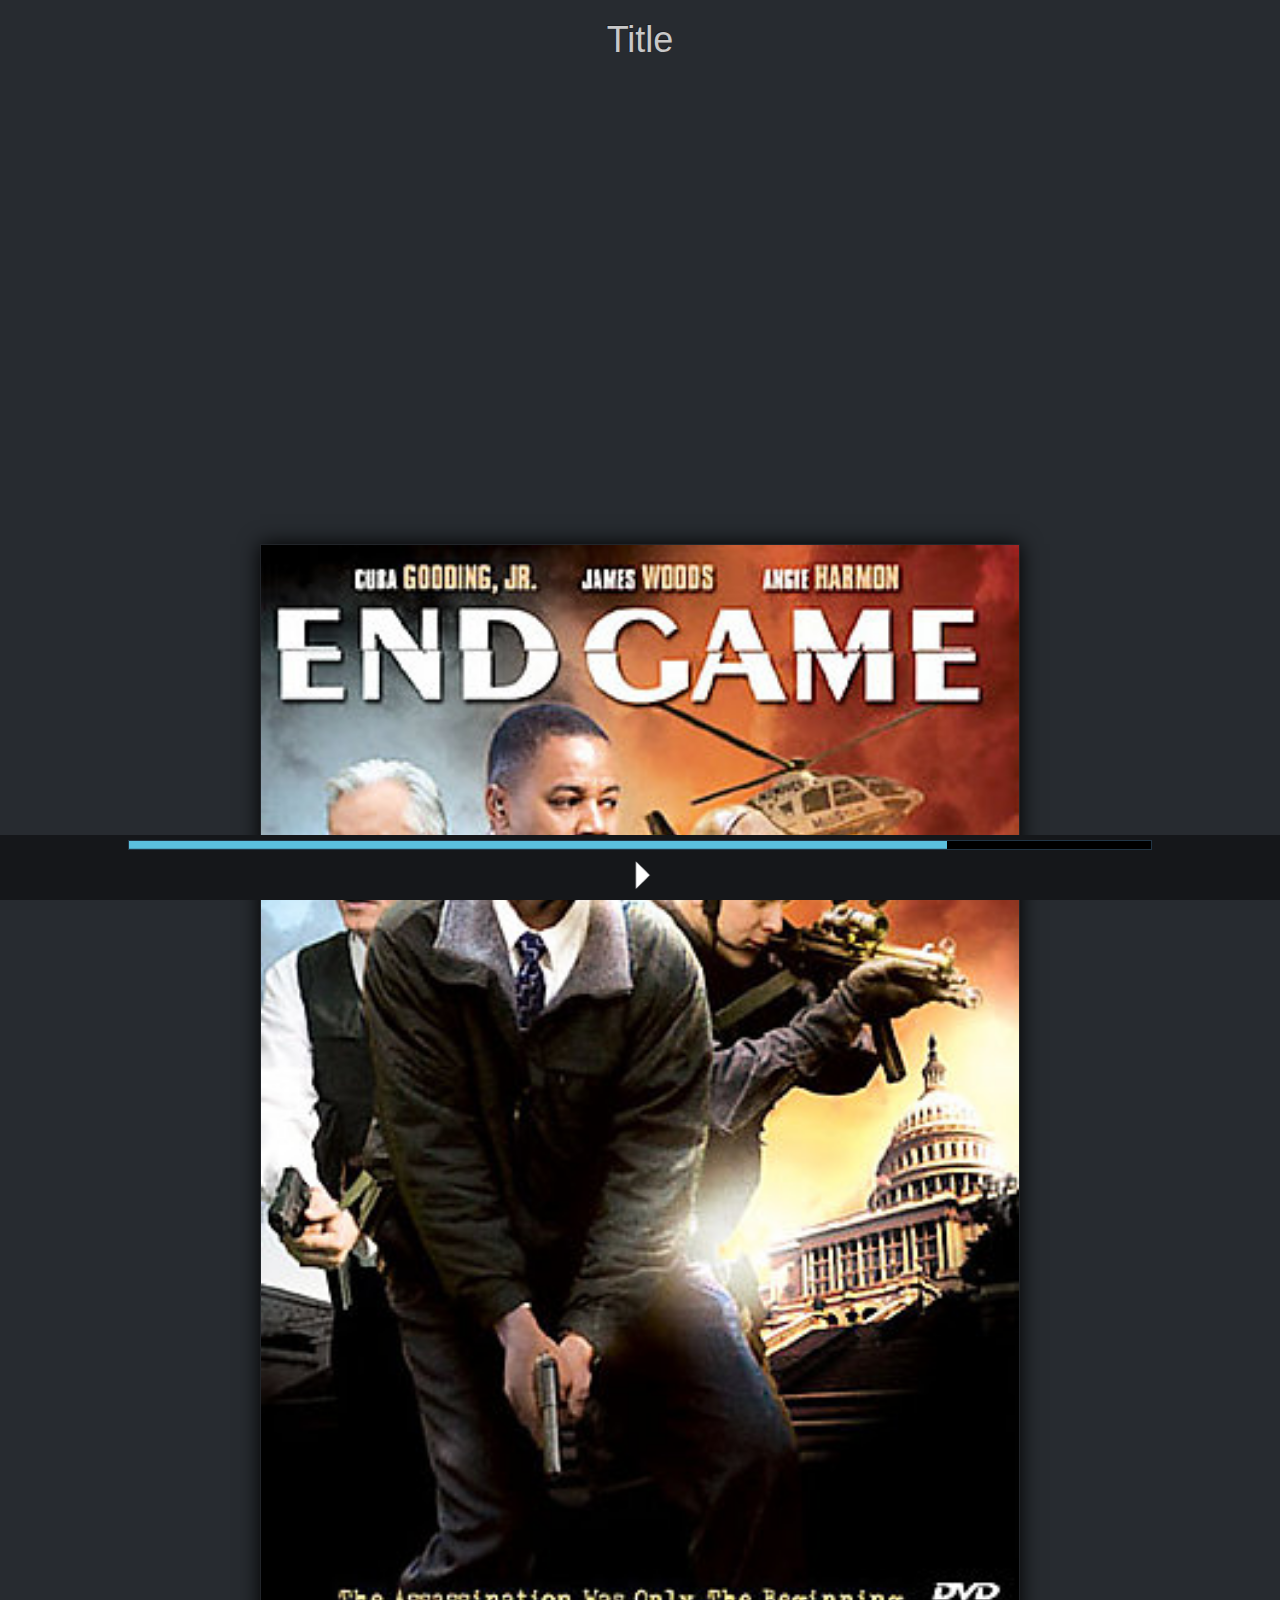
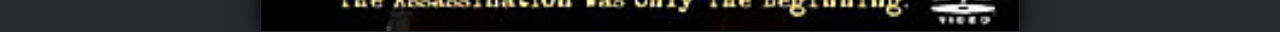
==== www/index.html @ 97c67e71 "supr platform and add first view, play btn first cover and title Ok" ====
<!DOCTYPE html>
<html ng-app="app">
    <head>
        <meta charset="utf-8" />
        <!-- WARNING: for iOS 7, remove the width=device-width and height=device-height attributes. See https://issues.apache.org/jira/browse/CB-4323 -->
        <meta name="viewport" content="user-scalable=no, initial-scale=1, maximum-scale=1, minimum-scale=1, width=device-width,  height=device-height, target-densitydpi=device-dpi" />
        <preference name="UIViewControllerBasedStatusBarAppearance" value="false" />
        <link rel="stylesheet" type="text/css" href="css/bootstrap.css" />
        <link rel="stylesheet" type="text/css" href="css/index.css" />
        <title>Remote Nation</title>
    </head>
    <body>
        <section class="view" ng-view>
        </section>

        <nav class="nav">
        </nav>
        <script type="text/javascript" src="js/vendors/angular.min.js"></script>
        <script type="text/javascript" src="js/vendors/angular-route.min.js"></script>
        <script type="text/javascript" src="js/vendors/jquery.min.js"></script>
        <script type="text/javascript" src="js/app.js"></script>
    </body>
</html>
---- www/css/index.css ----
body
{
    text-align: center;
}

.lecteur
{
    position: absolute;
    bottom: 0; left: 0; right: 0;
    background-color: #15171a;
    width: 100%;
    overflow: hidden;
}

.lecteur button, .lecteur .progress
{
    margin: 5px auto;
}

.lecteur .progress
{
    height: 10px;
    width: 80%;
    border-radius: 0;
}

.progress
{
    background-color: #000;
    border: 1px solid #223646;
}

.cover
{
    width: 85%;
    height: 85vw;
    margin: 0 auto;
    position: absolute;
    left: 7.5%;
    top: calc(85vw / 2);
}

.cover img
{
    height: 100%;
    box-shadow: 0 0 20px #000;
    border: 1px solid #22252a;
}

.play
{
    background: url(../img/play.png) no-repeat top left;
    background-size: 100%;
    content: "";
    width: 30px;
    height : 30px;
    display: block;
    margin: 10px auto;
}
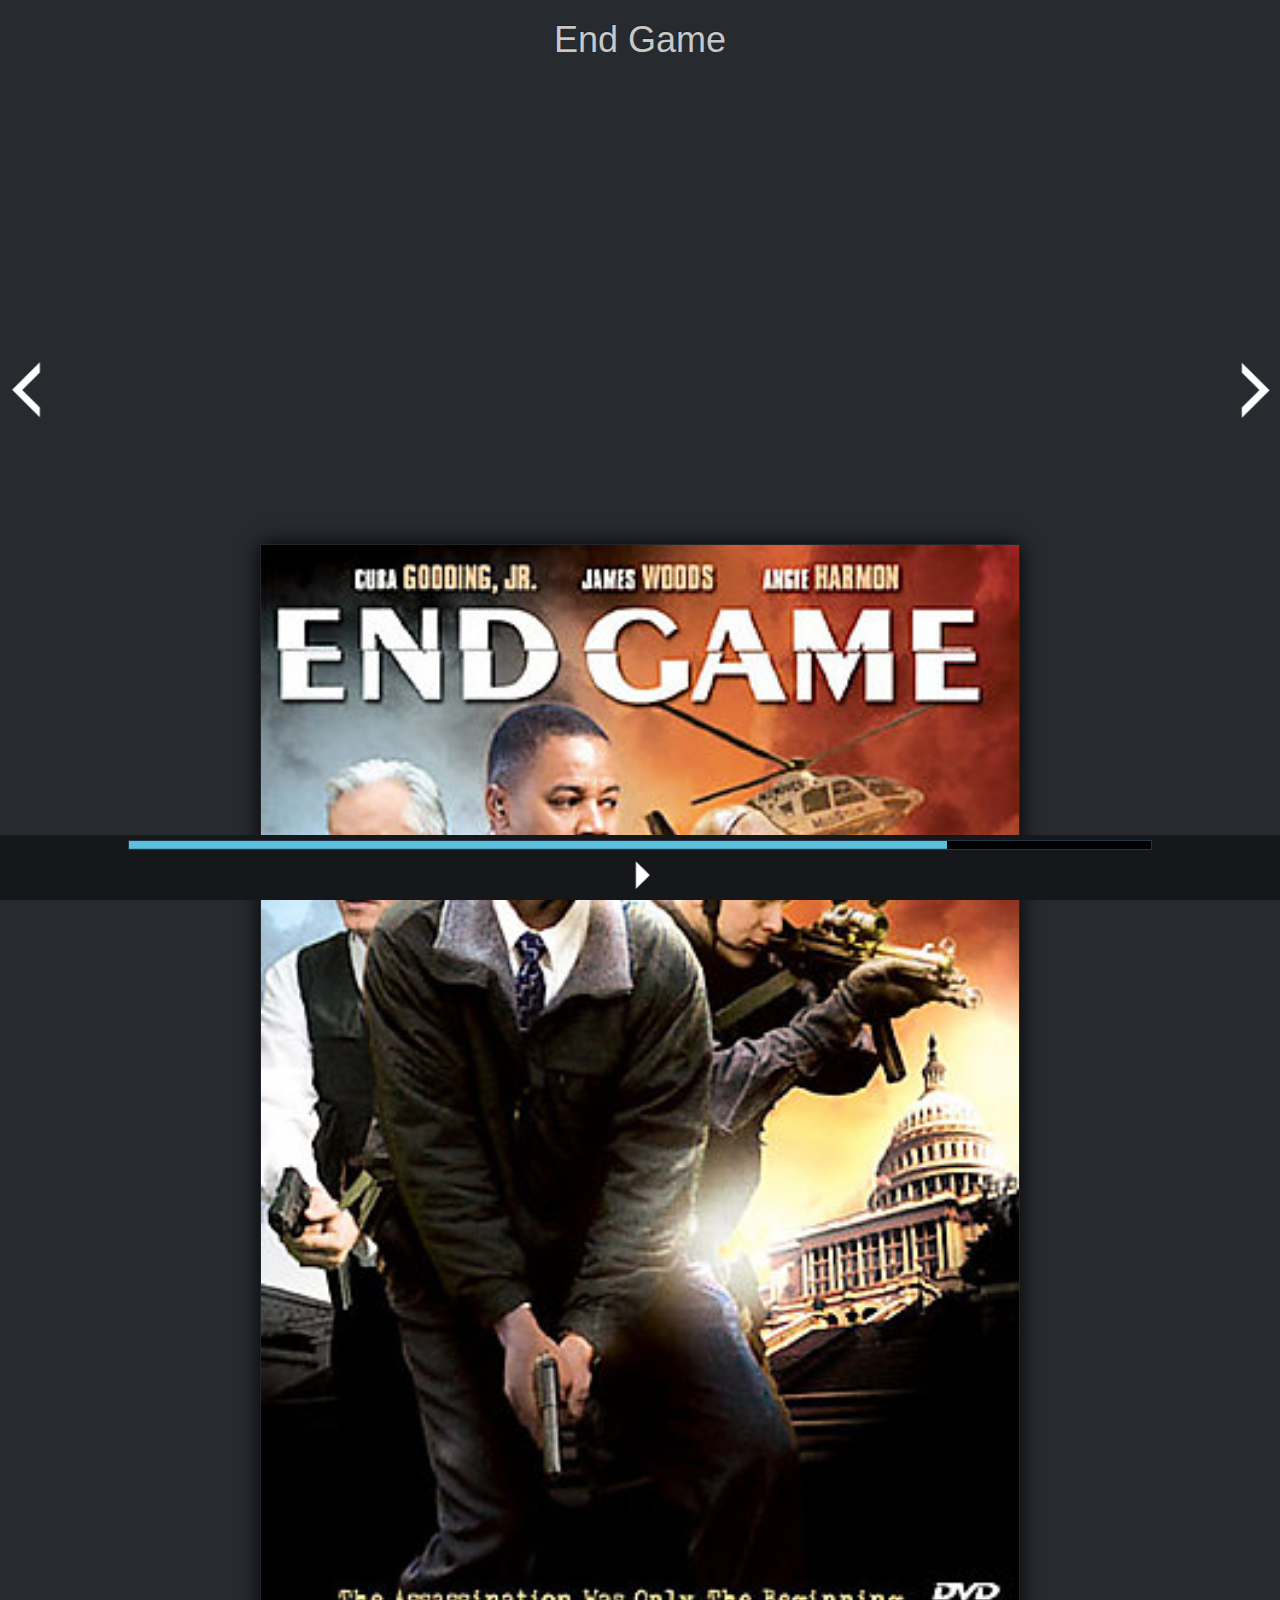
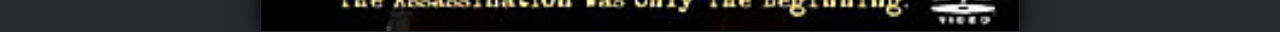
==== commit e69702dd: "add next prev and begin http request" ====
--- a/www/index.html
+++ b/www/index.html
@@ -8,6 +8,21 @@
         <link rel="stylesheet" type="text/css" href="css/bootstrap.css" />
         <link rel="stylesheet" type="text/css" href="css/index.css" />
         <title>Remote Nation</title>
+        <script type="text/javascript">
+
+            function actionPlay(current)
+            {
+                var desktopServers = ['http://e2r4p2.42.fr:4242/'];
+                changeState(current);
+            }
+            function changeState(current)
+            { 
+                if (current.className == 'btn-play')
+                    $(current).addClass('btn-pause').removeClass('btn-play');
+                else
+                    $(current).addClass('btn-play').removeClass('btn-pause');
+            }
+        </script>
     </head>
     <body>
         <section class="view" ng-view>
--- a/www/css/index.css
+++ b/www/css/index.css
@@ -47,9 +47,11 @@
     border: 1px solid #22252a;
 }
 
-.play
+.btn-pause{ background: url(../img/pause.png) no-repeat top left;}
+.btn-play{ background: url(../img/play.png) no-repeat top left;}
+
+.btn-play, .btn-pause
 {
-    background: url(../img/play.png) no-repeat top left;
     background-size: 100%;
     content: "";
     width: 30px;
@@ -60,3 +62,15 @@
 
 
 
+.btn-next{background: url(../img/next.png) no-repeat top left; right: 0;}
+.btn-prev{background: url(../img/prev.png) no-repeat top left; left: 0;}
+
+.btn-next, .btn-prev
+{
+    background-size: 100%;
+    top:40%;
+    content: "";
+    position: absolute;
+    width: 60px;
+    height : 60px;
+}
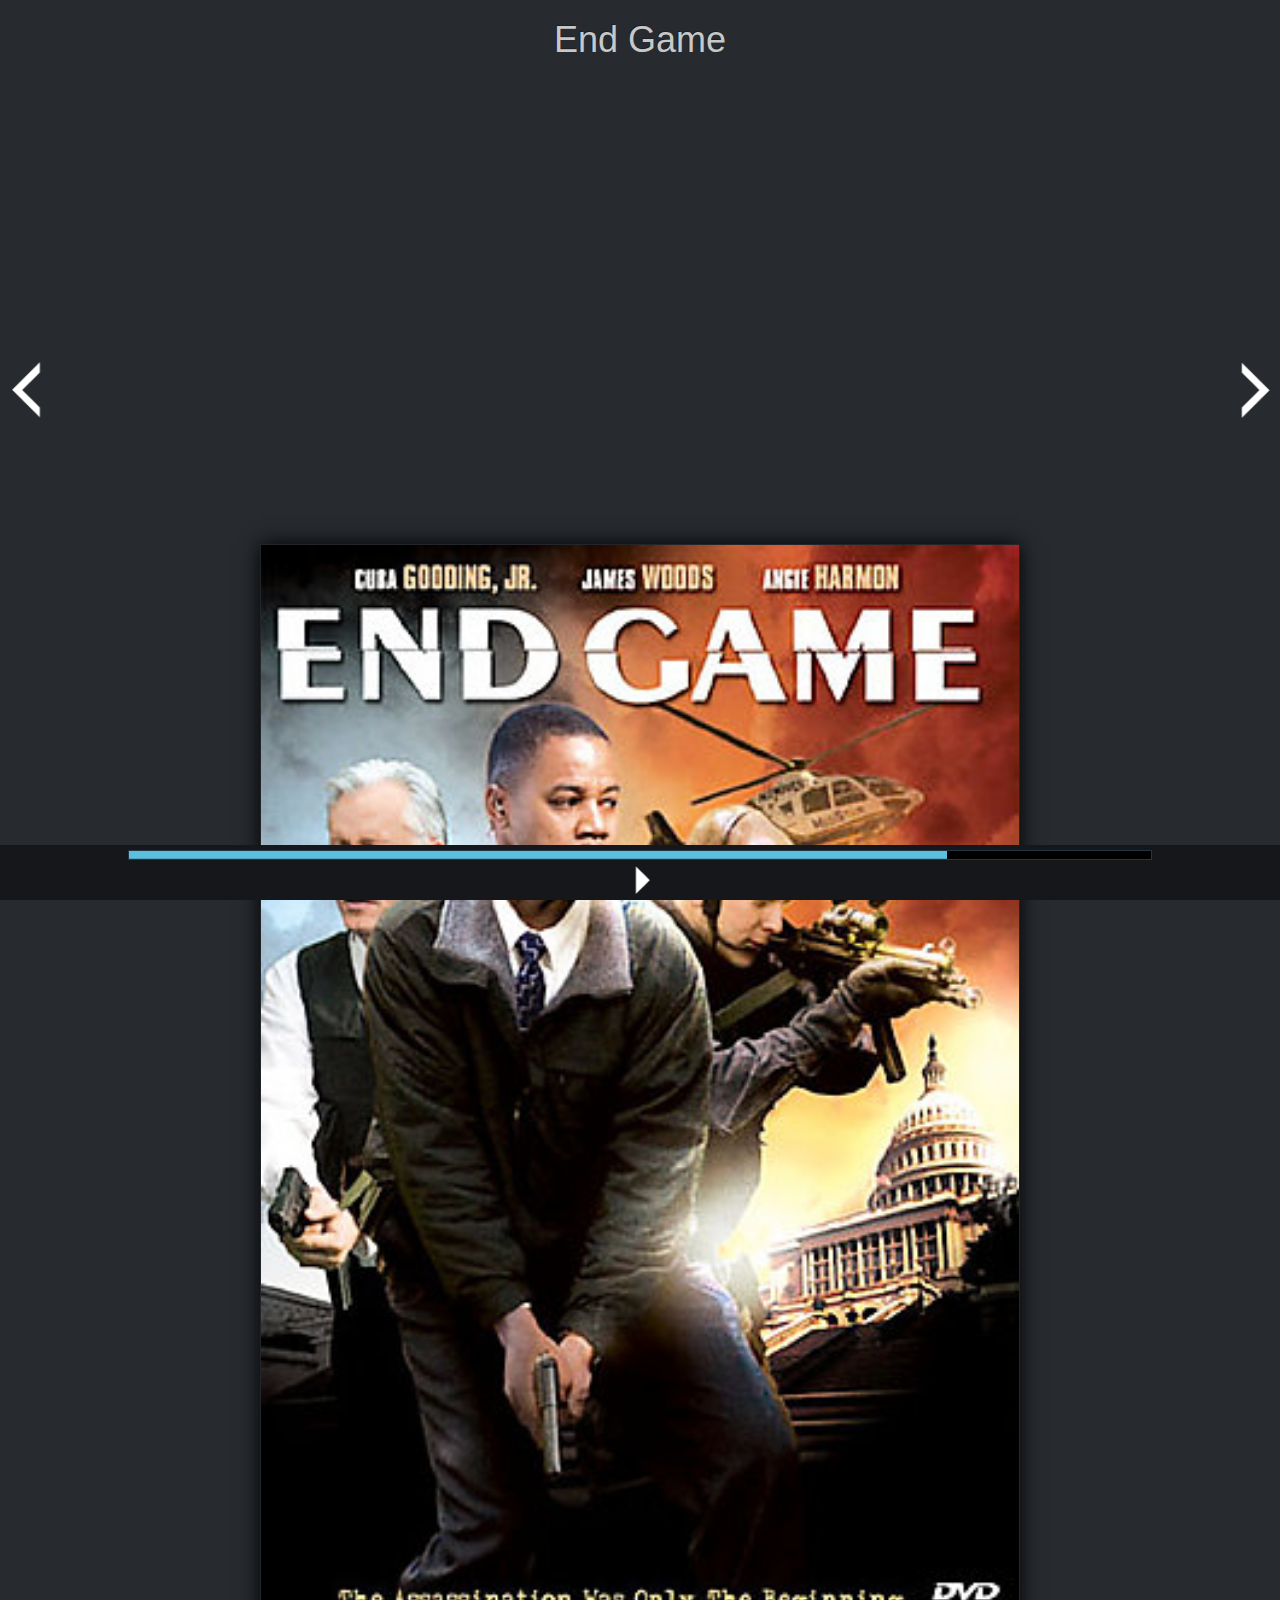
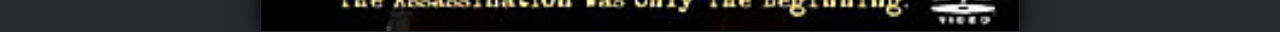
==== commit 392f0416: "btn states pause play" ====
--- a/www/index.html
+++ b/www/index.html
@@ -18,9 +18,9 @@
             function changeState(current)
             { 
                 if (current.className == 'btn-play')
-                    $(current).addClass('btn-pause').removeClass('btn-play');
+                    current.className = "btn-pause";
                 else
-                    $(current).addClass('btn-play').removeClass('btn-pause');
+                    current.className = "btn-play";
             }
         </script>
     </head>
--- a/www/css/index.css
+++ b/www/css/index.css
@@ -58,9 +58,8 @@
     height : 30px;
     display: block;
     margin: 10px auto;
+    border: 0;
 }
-
-
 
 .btn-next{background: url(../img/next.png) no-repeat top left; right: 0;}
 .btn-prev{background: url(../img/prev.png) no-repeat top left; left: 0;}
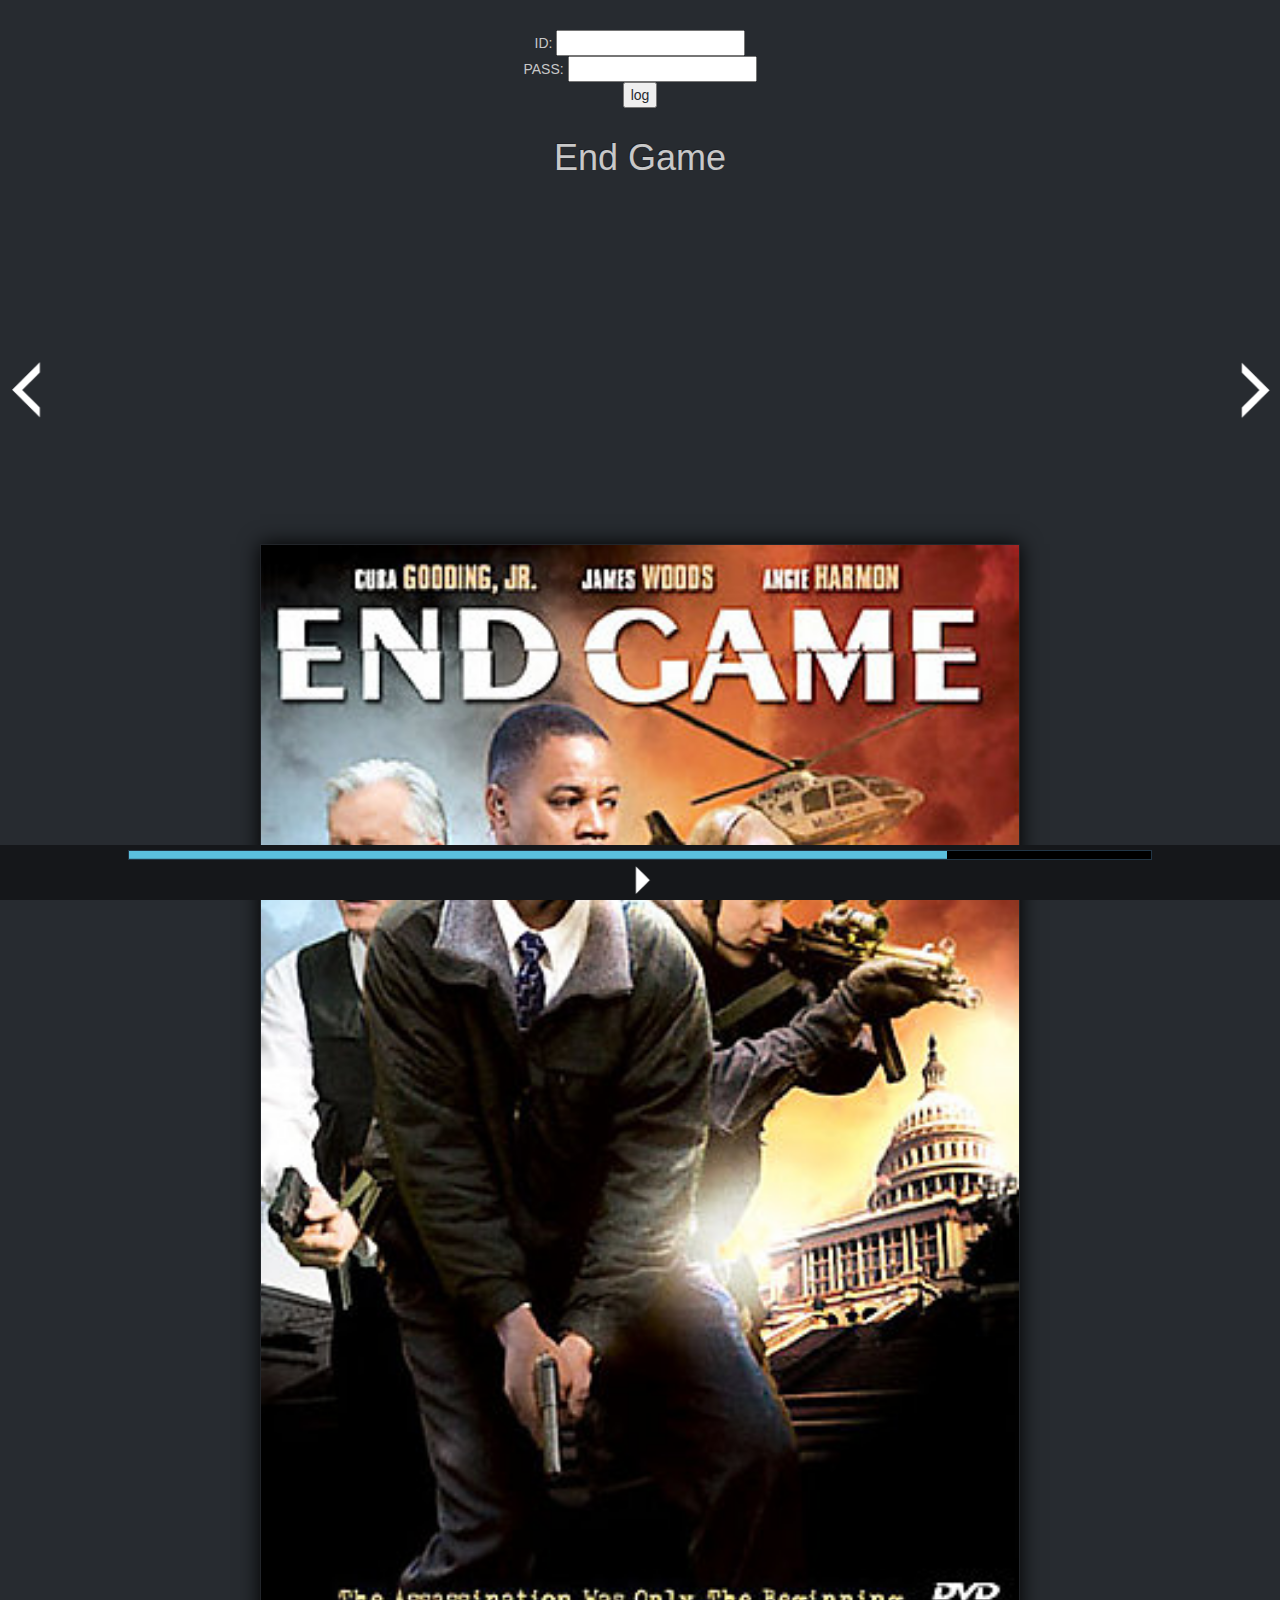
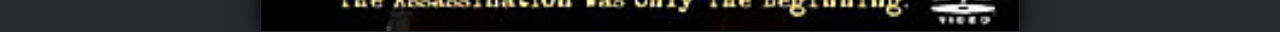
==== commit ba99695b: "test d'android Ok et fastclick" ====
--- a/www/index.html
+++ b/www/index.html
@@ -4,35 +4,77 @@
         <meta charset="utf-8" />
         <!-- WARNING: for iOS 7, remove the width=device-width and height=device-height attributes. See https://issues.apache.org/jira/browse/CB-4323 -->
         <meta name="viewport" content="user-scalable=no, initial-scale=1, maximum-scale=1, minimum-scale=1, width=device-width,  height=device-height, target-densitydpi=device-dpi" />
-        <preference name="UIViewControllerBasedStatusBarAppearance" value="false" />
+        <preference name="websecurity" value="disable" />
         <link rel="stylesheet" type="text/css" href="css/bootstrap.css" />
         <link rel="stylesheet" type="text/css" href="css/index.css" />
         <title>Remote Nation</title>
+
+        <script type="text/javascript" src="js/vendors/angular.min.js"></script>
+        <script type="text/javascript" src="js/vendors/angular-route.min.js"></script>
+        <script type="text/javascript" src="js/vendors/jquery.min.js"></script>
+        <script type="text/javascript" src="js/vendors/fastclick.min.js"></script>
+        <script type="text/javascript" src="js/app.js"></script>
+        <script type="text/javascript" src="js/remote.js"></script>
+
+
         <script type="text/javascript">
+
+            var desktopServers = ['http://e2r4p2.42.fr:4242'];
+
+            currentMac = new Remote(desktopServers[0]);
 
             function actionPlay(current)
             {
-                var desktopServers = ['http://e2r4p2.42.fr:4242/'];
+                if (current.className == 'btn-play')
+                    currentMac.play();
+                else
+                    currentMac.pause();
                 changeState(current);
             }
+
             function changeState(current)
             { 
                 if (current.className == 'btn-play')
                     current.className = "btn-pause";
                 else
                     current.className = "btn-play";
+            }  
+
+            function actionLog()
+            {
+                console.log("LOL:");
+                var url = "hhtps://api.streamnation.com/api/v1/auth";
+                var postData = {identity: document.getElementById('log-identity').value, password: document.getElementById('log-password').value};
+
+                $.ajax({
+                    type: "POST",
+                    url: "https://api.streamnation.com/api/v1/auth",
+                    data: postData,
+                    success: function(data)
+                    {
+                        alert(JSON.stringify(data));
+                        console.log(data);
+                    },
+                    error: function(data)
+                    {
+                        alert("lose");
+                        alert(this.type);
+                        alert(JSON.stringify(data));
+                    }
+                });
             }
         </script>
     </head>
     <body>
+        <form methode="POST" action"#" id="log">
+            <div class="inputext">ID: <input type="text" id="log-identity" name="identity"></div>
+            <div class="inputext">PASS: <input type="password" id="log-password" name="password"></div>
+            <input type="submit" value="log" onClick="actionLog();">
+        </form>
         <section class="view" ng-view>
         </section>
 
         <nav class="nav">
         </nav>
-        <script type="text/javascript" src="js/vendors/angular.min.js"></script>
-        <script type="text/javascript" src="js/vendors/angular-route.min.js"></script>
-        <script type="text/javascript" src="js/vendors/jquery.min.js"></script>
-        <script type="text/javascript" src="js/app.js"></script>
     </body>
 </html>--- a/www/css/index.css
+++ b/www/css/index.css
@@ -73,3 +73,8 @@
     width: 60px;
     height : 60px;
 }
+
+#log
+{
+    margin: 30px;
+}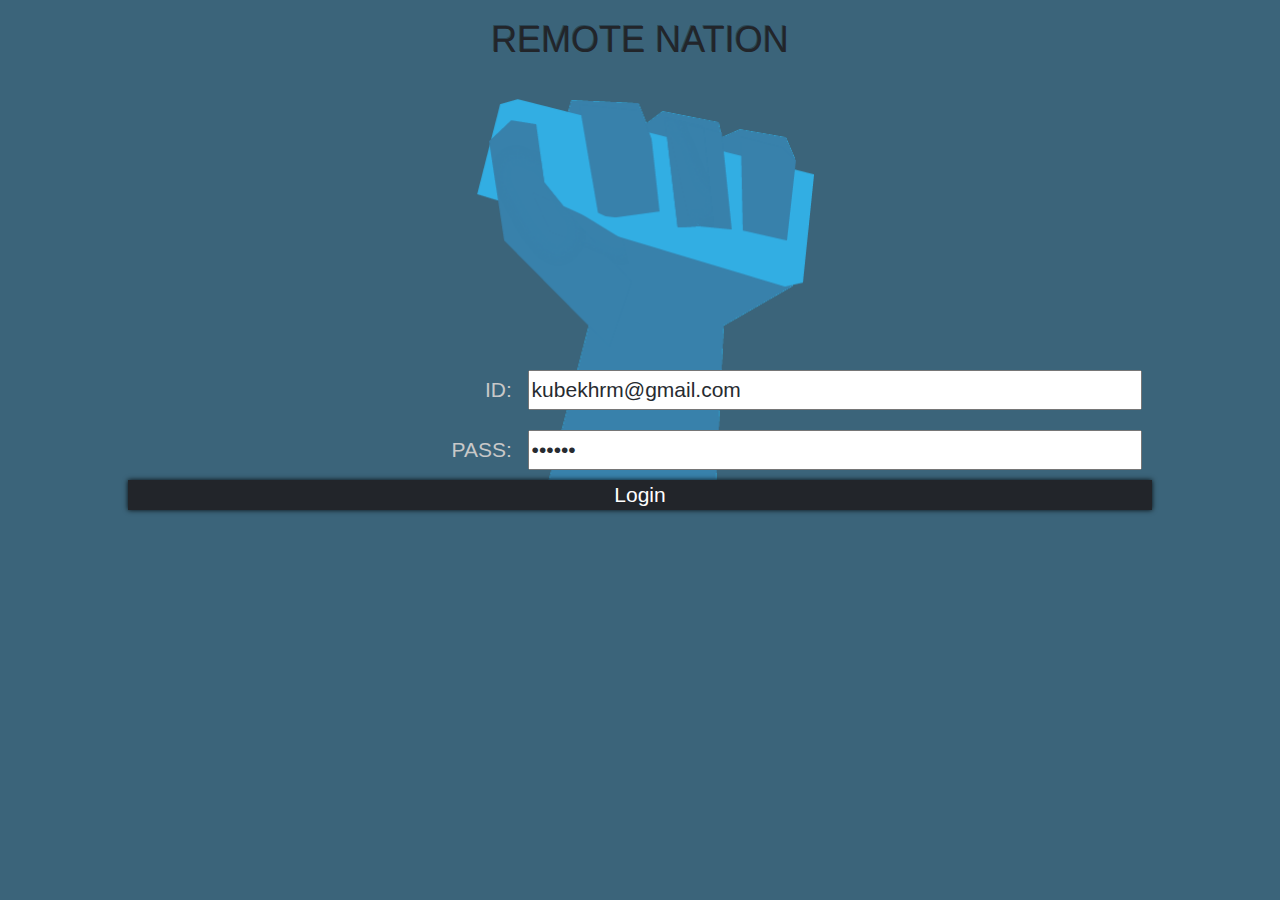
==== commit cde91c60: "charge and change img/tile..." ====
--- a/www/index.html
+++ b/www/index.html
@@ -13,64 +13,12 @@
         <script type="text/javascript" src="js/vendors/angular-route.min.js"></script>
         <script type="text/javascript" src="js/vendors/jquery.min.js"></script>
         <script type="text/javascript" src="js/vendors/fastclick.min.js"></script>
+        <script type="text/javascript" src="js/remote.js"></script>
         <script type="text/javascript" src="js/app.js"></script>
-        <script type="text/javascript" src="js/remote.js"></script>
-
-
-        <script type="text/javascript">
-
-            var desktopServers = ['http://e2r4p2.42.fr:4242'];
-
-            currentMac = new Remote(desktopServers[0]);
-
-            function actionPlay(current)
-            {
-                if (current.className == 'btn-play')
-                    currentMac.play();
-                else
-                    currentMac.pause();
-                changeState(current);
-            }
-
-            function changeState(current)
-            { 
-                if (current.className == 'btn-play')
-                    current.className = "btn-pause";
-                else
-                    current.className = "btn-play";
-            }  
-
-            function actionLog()
-            {
-                console.log("LOL:");
-                var url = "hhtps://api.streamnation.com/api/v1/auth";
-                var postData = {identity: document.getElementById('log-identity').value, password: document.getElementById('log-password').value};
-
-                $.ajax({
-                    type: "POST",
-                    url: "https://api.streamnation.com/api/v1/auth",
-                    data: postData,
-                    success: function(data)
-                    {
-                        alert(JSON.stringify(data));
-                        console.log(data);
-                    },
-                    error: function(data)
-                    {
-                        alert("lose");
-                        alert(this.type);
-                        alert(JSON.stringify(data));
-                    }
-                });
-            }
-        </script>
+        <script type="text/javascript" src="js/action.js"></script>
     </head>
     <body>
-        <form methode="POST" action"#" id="log">
-            <div class="inputext">ID: <input type="text" id="log-identity" name="identity"></div>
-            <div class="inputext">PASS: <input type="password" id="log-password" name="password"></div>
-            <input type="submit" value="log" onClick="actionLog();">
-        </form>
+
         <section class="view" ng-view>
         </section>
 
--- a/www/css/index.css
+++ b/www/css/index.css
@@ -1,25 +1,47 @@
 body
 {
     text-align: center;
+}
+
+.title
+{
+    color: #22252a;
+    text-transform:uppercase;
+}
+
+body
+{
+    background: #3b647a;
+    //box-shadow: inset 0 0 300px rgba(0,0,0, 0.3);
+    width: 100%;
+    height: 100%;
+    position: absolute;
+}
+
+.logo
+{
+    margin: 20px;
+    width: 30%;
 }
 
 .lecteur
 {
     position: absolute;
     bottom: 0; left: 0; right: 0;
-    background-color: #15171a;
+    background-color: #22252a;
     width: 100%;
     overflow: hidden;
+    padding: 0;
 }
 
 .lecteur button, .lecteur .progress
 {
-    margin: 5px auto;
+    margin: 20px auto;
 }
 
 .lecteur .progress
 {
-    height: 10px;
+    height: 30px;
     width: 80%;
     border-radius: 0;
 }
@@ -33,7 +55,8 @@
 .cover
 {
     width: 85%;
-    height: 85vw;
+    height: 70vw;
+    max-height: 628px;
     margin: 0 auto;
     position: absolute;
     left: 7.5%;
@@ -54,10 +77,10 @@
 {
     background-size: 100%;
     content: "";
-    width: 30px;
-    height : 30px;
+    width: 50px;
+    height : 50px;
     display: block;
-    margin: 10px auto;
+    margin: 0 auto;
     border: 0;
 }
 
@@ -76,5 +99,32 @@
 
 #log
 {
-    margin: 30px;
-}+    position: absolute;
+    width: 80%;
+    margin: 0; padding: 0;
+    font-size: 1.5em;
+    top: 40%;
+    left: 10%;
+    text-align: right;
+}
+
+input[type="text"], input[type="password"]
+{
+    height: 40px;
+    width: 60%;
+    margin: 10px;
+}
+
+.log
+{
+    width: 100%;
+    text-align: center;
+    display: block;
+    background: #22252a;
+    box-shadow: 0 0 5px rgba(0, 0, 0, 0.9);
+}
+
+.log:hover
+{
+    box-shadow: 0 0 5px rgba(0, 0, 0, 0.9), inset 0 0 20px rgba(255, 255, 255, 0.1);
+}
